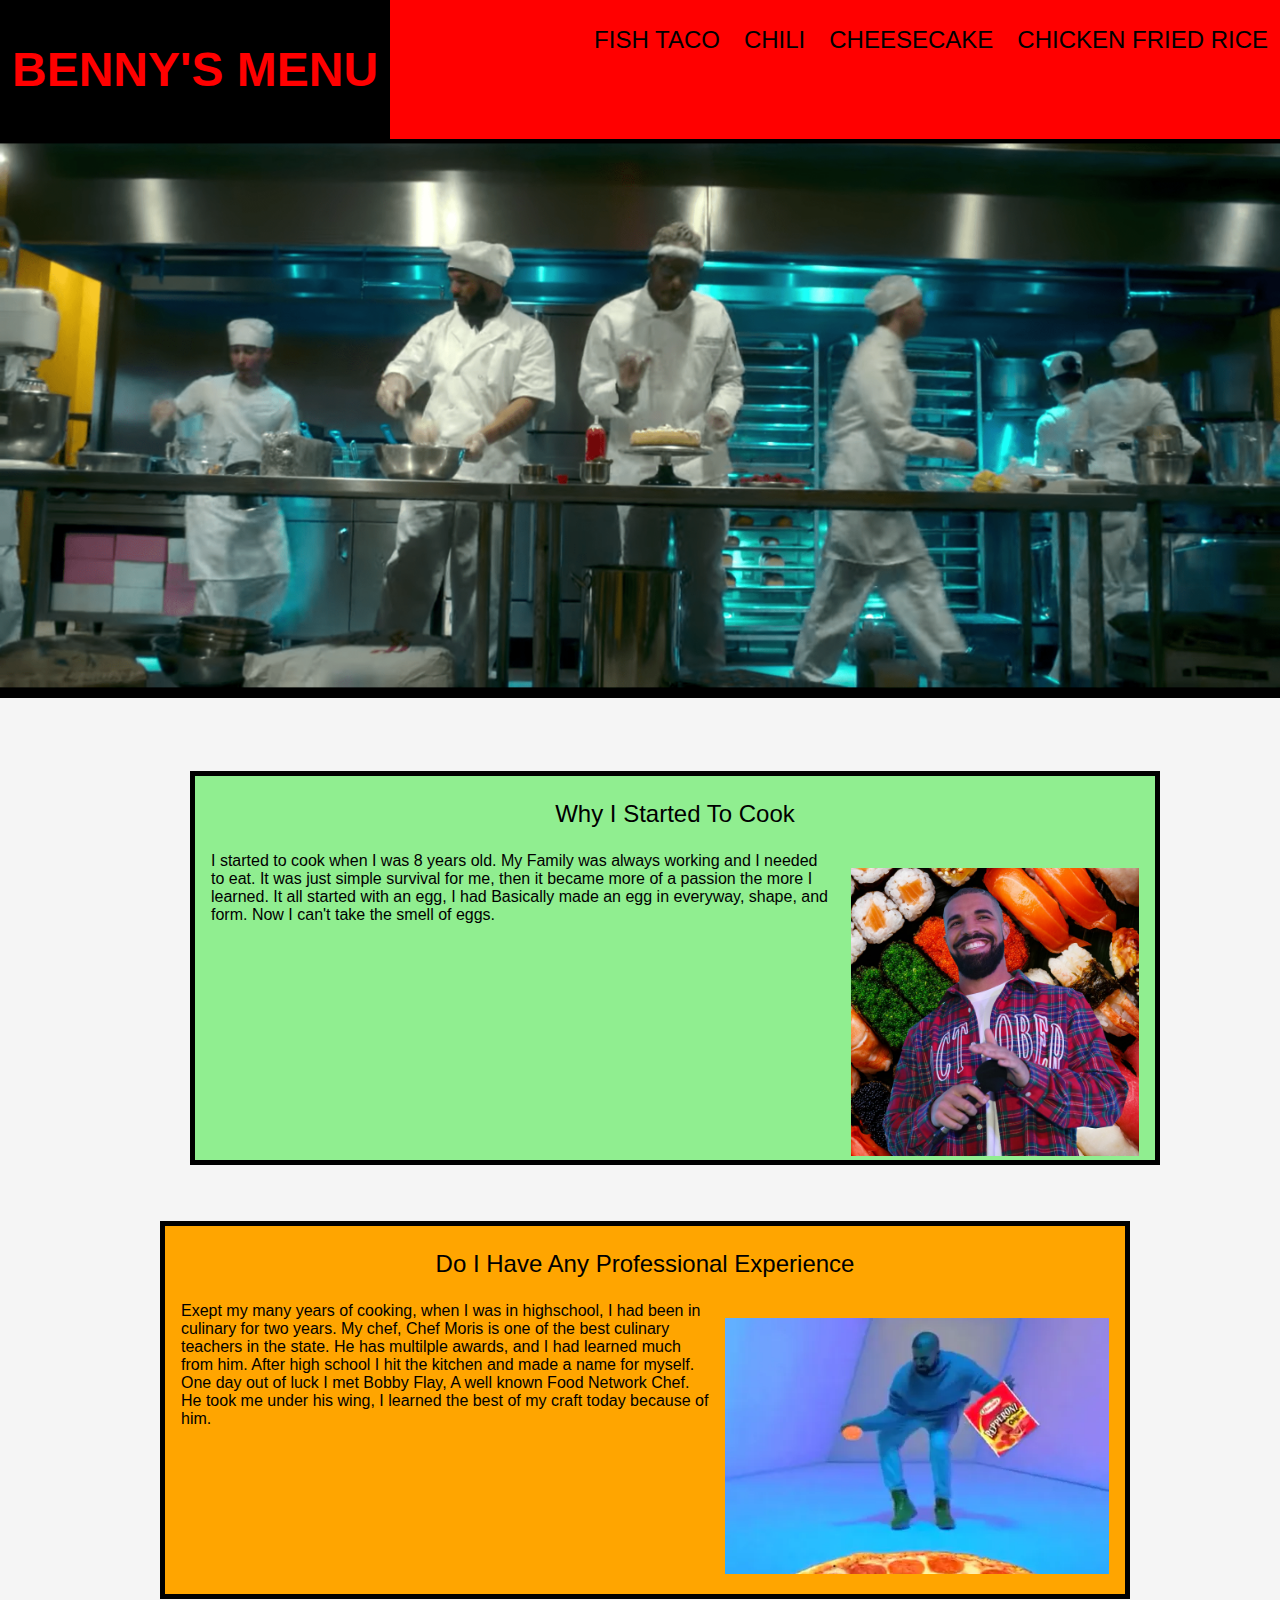
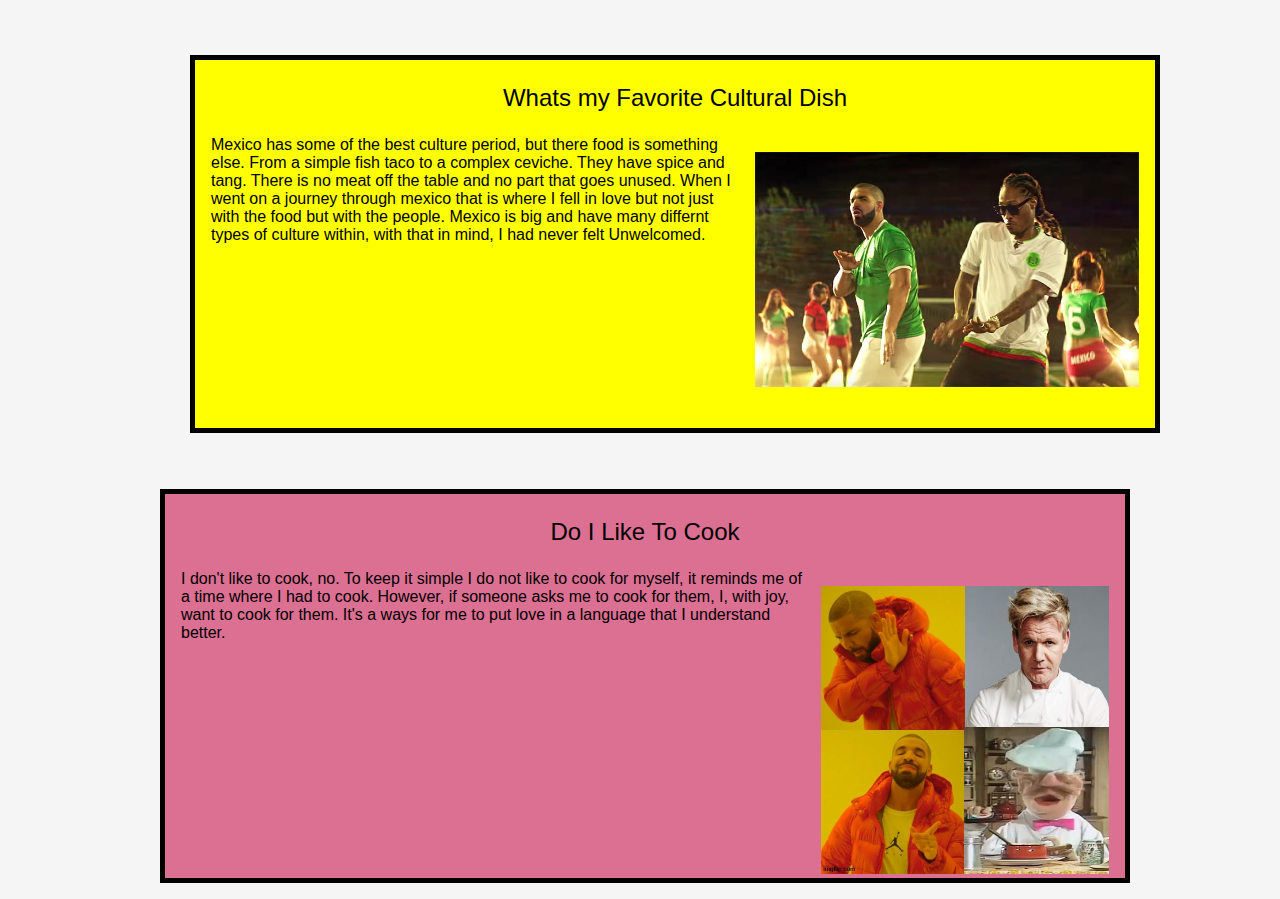
==== index.html @ f6566d27 "edits" ====
<!DOCTYPE html>
<html lang="en">
  <head>
    <meta charset="UTF-8" />
    <meta http-equiv="X-UA-Compatible" content="IE=edge" />
    <meta name="viewport" content="width=device-width, initial-scale=1.0" />
    <link rel="stylesheet" href="style.css" />
    <title>Benny's Menu</title>
  </head>
  <body>
    <header class="header">
      <a href="index.html" class="h1"><h1>Benny's Menu</h1></a>
      <!--I am Drake-->
      <nav>
        <ul>
          <li><a href="fishtaco.html">Fish taco</a></li>
          <li><a href="chili.html">Chili</a></li>
          <li><a href="cake.html">Cheesecake</a></li>
          <li><a href="friedrice.html">Chicken Fried Rice</a></li>
        </ul>
      </nav>
    </header>
    <div id="about me">
      <img
        src="/img/Life is Good.webp"
        alt="me and future cooking it up"
        class="cover"
      />
      <!--an image of a chef-->
      <ul class="homepage">
        <div class="l1">
          <li class="why">Why I Started To Cook</li>
          <img
            src="/img/Drake_Sushi.jpg"
            alt="me with sushi behind me"
            class="me"
          />
          <p class="p1">
            I started to cook when I was 8 years old. My Family was always
            working and I needed to eat. It was just simple survival for me,
            then it became more of a passion the more I learned. It all started
            with an egg, I had Basically made an egg in everyway, shape, and
            form. Now I can't take the smell of eggs.
          </p>
        </div>
        <div class="l2">
          <li class="exp">Do I Have Any Professional Experience</li>
          <img
            src="/img/199fa4cac21004498d355c744131fd0fb5-21-drake-pizza.2x.h473.w710.webp"
            alt="I'm putting on peperoni on a pizza"
            class="pep"
          />
          <!--an image of a chef flippin a pizza-->
          <p class="p2">
            Exept my many years of cooking, when I was in highschool, I had been
            in culinary for two years. My chef, Chef Moris is one of the best
            culinary teachers in the state. He has multilple awards, and I had
            learned much from him. After high school I hit the kitchen and made
            a name for myself. One day out of luck I met Bobby Flay, A well
            known Food Network Chef. He took me under his wing, I learned the
            best of my craft today because of him.
          </p>
        </div>
        <div class="l3">
          <li class="cul">Whats my Favorite Cultural Dish</li>
          <img
            src="/img/drake-future-mexico.jpg"
            alt="me and future exploring mexico to get new recipe ideas"
            class="mex"
          />
          <!--a image of mexico-->
          <p class="p3">
            Mexico has some of the best culture period, but there food is
            something else. From a simple fish taco to a complex ceviche. They
            have spice and tang. There is no meat off the table and no part that
            goes unused. When I went on a journey through mexico that is where I
            fell in love but not just with the food but with the people. Mexico
            is big and have many differnt types of culture within, with that in
            mind, I had never felt Unwelcomed.
          </p>
        </div>
        <div class="l4">
          <li class="like">Do I Like To Cook</li>
          <img
            src="/img/angry drake.jpg"
            alt="I don't like the angry chef culture. It dosen't make a better chef."
            class="angry"
          />
          <!--an image of an angry chef-->
          <p class="p4">
            I don't like to cook, no. To keep it simple I do not like to cook
            for myself, it reminds me of a time where I had to cook. However, if
            someone asks me to cook for them, I, with joy, want to cook for
            them. It's a ways for me to put love in a language that I understand
            better.
          </p>
        </div>
      </ul>
    </div>
  </body>
</html>
---- style.css ----
body {
  background-color: whitesmoke;
  font-family: sans-serif;
  margin: 0em;
  margin-bottom: 1em;
}

header {
  background-color: red;
  position: sticky;
  top: 0%;
  display: flex;
  justify-content: space-between;
}

.h1 {
  background-color: black;
  color: white;
}

.h1:hover {
  color: red;
}

header ul {
  list-style: none;
  display: inline-flex;
}

header a {
  float: left;
  color: black;
  text-align: center;
  padding: 10px 12px;
  text-decoration: none;
  font-size: x-large;
  text-transform: uppercase;
}

a:hover {
  color: white;
  background-color: black;
}

.active {
  background-color: white;
  color: black;
}

header ul li a:active {
  color: white;
}

ul li {
  list-style: none;
}

.cover {
  object-fit: cover;
  max-width: 100%;
  height: auto;
  margin-bottom: 1%;
}

.me {
  max-width: 30%;
  height: auto;
  float: right;
  margin: 1em;
}

.homepage {
  margin-left: 5em;
  margin-right: 5em;
  margin-bottom: 5em;
}

.l1 {
  margin: 2.5em;
  margin-bottom: 1em;
  background-color: lightgreen;
  border: 5px solid black;
  height: 24em;
  width: 60em;
  float: right;
  font-size: medium;
}

.why {
  margin: 1em;
  text-align: center;
  font-size: x-large;
}

.p1 {
  margin: 1em;
  margin-right: 0em;
}

.l2 {
  margin: 2.5em;
  margin-bottom: 1em;
  background-color: orange;
  border: 5px solid black;
  height: 23em;
  width: 60em;
  float: left;
  font-size: medium;
}

.exp {
  margin: 1em;
  text-align: center;
  font-size: x-large;
}

.pep {
  max-width: 40%;
  height: auto;
  float: right;
  margin: 1em;
}

.p2 {
  margin: 1em;
  margin-right: 0em;
}

.l3 {
  margin: 2.5em;
  margin-bottom: 1em;
  background-color: yellow;
  border: 5px solid black;
  height: 23em;
  width: 60em;
  float: right;
  font-size: medium;
}

.cul {
  margin: 1em;
  text-align: center;
  font-size: x-large;
}

.mex {
  max-width: 40%;
  height: auto;
  float: right;
  margin: 1em;
}

.p3 {
  margin: 1em;
  margin-right: 0em;
}

.l4 {
  margin: 2.5em;
  margin-bottom: 1em;
  background-color: palevioletred;
  border: 5px solid black;
  height: 24em;
  width: 60em;
  float: left;
  font-size: medium;
}

.like {
  margin: 1em;
  text-align: center;
  font-size: x-large;
}

.angry {
  max-width: 30%;
  height: auto;
  float: right;
  margin: 1em;
}

.p4 {
  margin: 1em;
  margin-right: 0em;
}
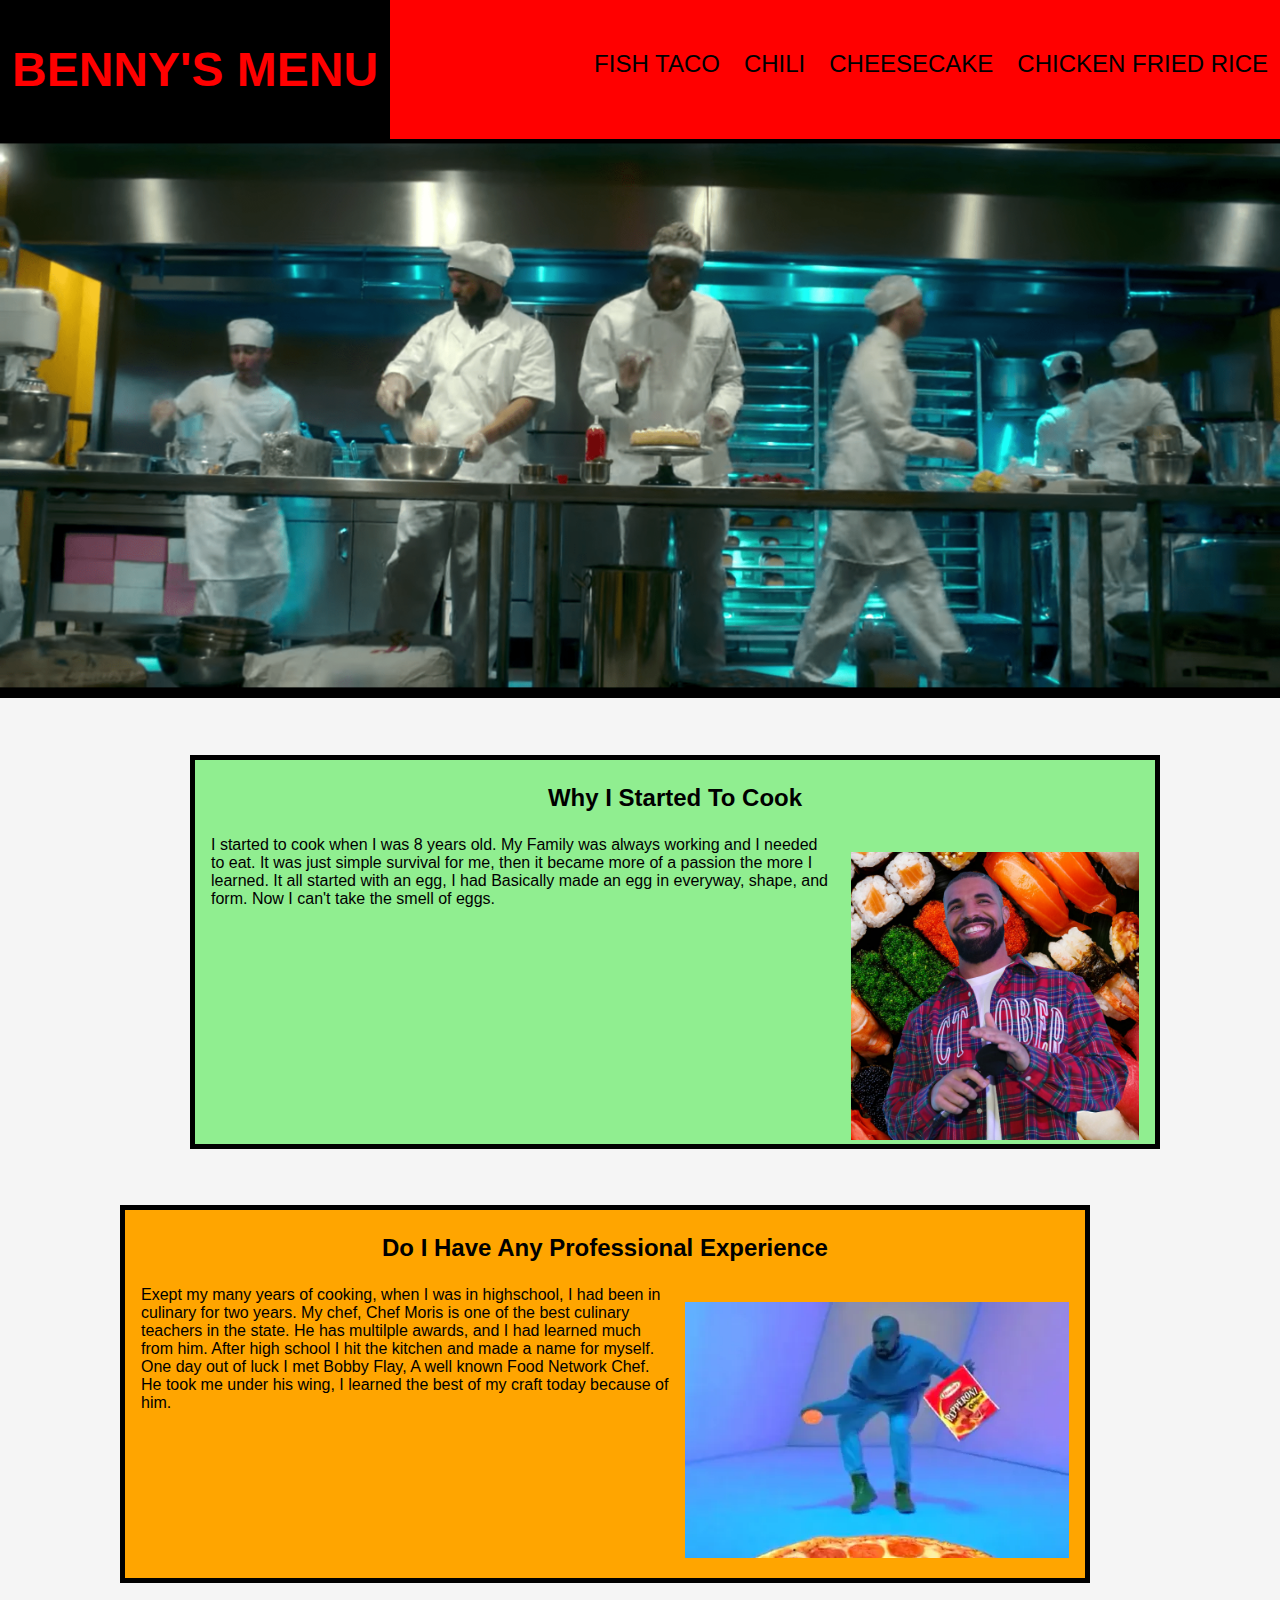
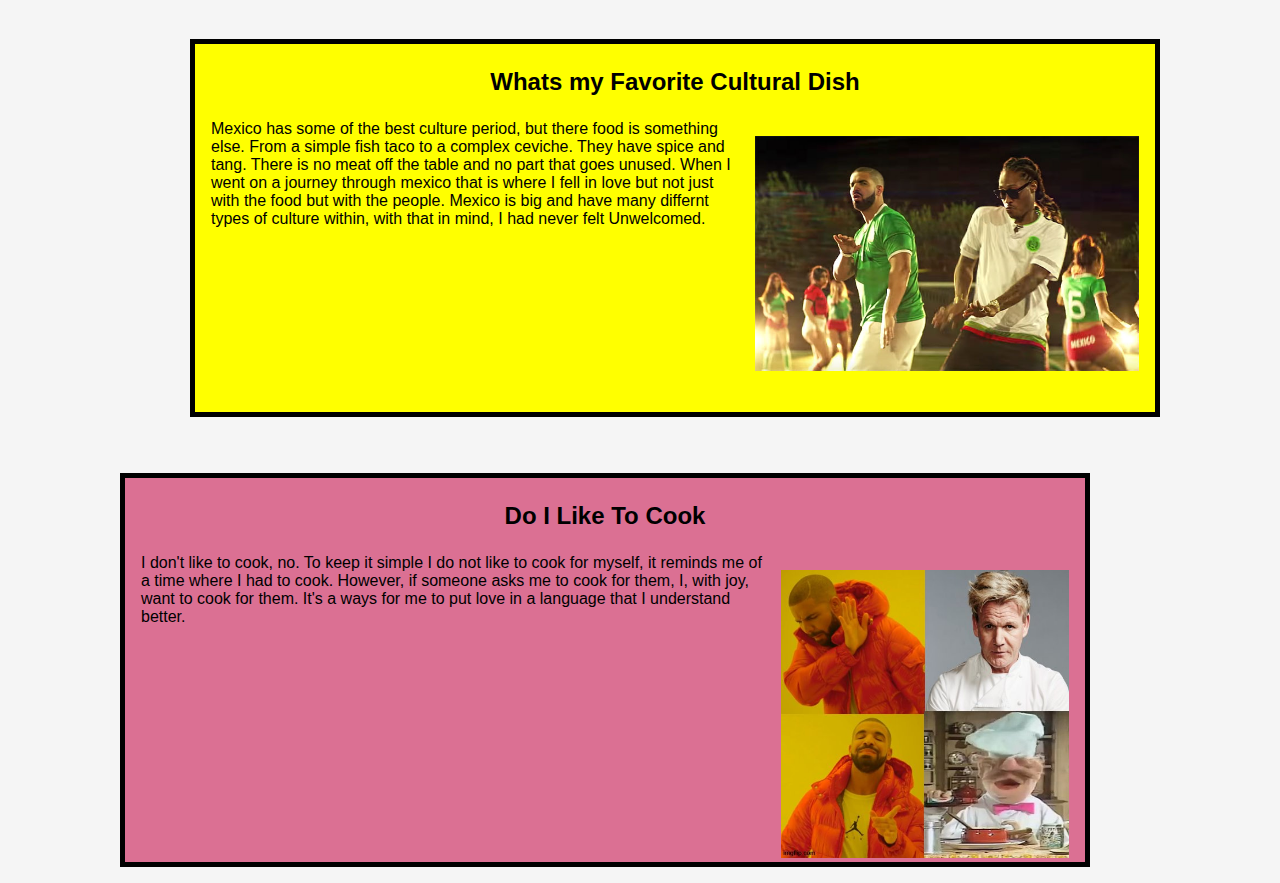
==== commit 4e61ba07: "edits" ====
--- a/index.html
+++ b/index.html
@@ -20,16 +20,16 @@
         </ul>
       </nav>
     </header>
-    <div id="about me">
+    <div id="about-me">
       <img
         src="/img/Life is Good.webp"
         alt="me and future cooking it up"
         class="cover"
       />
       <!--an image of a chef-->
-      <ul class="homepage">
+      <div class="homepage">
         <div class="l1">
-          <li class="why">Why I Started To Cook</li>
+          <h3 class="why">Why I Started To Cook</h3>
           <img
             src="/img/Drake_Sushi.jpg"
             alt="me with sushi behind me"
@@ -44,7 +44,7 @@
           </p>
         </div>
         <div class="l2">
-          <li class="exp">Do I Have Any Professional Experience</li>
+          <h3 class="exp">Do I Have Any Professional Experience</h3>
           <img
             src="/img/199fa4cac21004498d355c744131fd0fb5-21-drake-pizza.2x.h473.w710.webp"
             alt="I'm putting on peperoni on a pizza"
@@ -62,7 +62,7 @@
           </p>
         </div>
         <div class="l3">
-          <li class="cul">Whats my Favorite Cultural Dish</li>
+          <h3 class="cul">Whats my Favorite Cultural Dish</h3>
           <img
             src="/img/drake-future-mexico.jpg"
             alt="me and future exploring mexico to get new recipe ideas"
@@ -80,7 +80,7 @@
           </p>
         </div>
         <div class="l4">
-          <li class="like">Do I Like To Cook</li>
+          <h3 class="like">Do I Like To Cook</h3>
           <img
             src="/img/angry drake.jpg"
             alt="I don't like the angry chef culture. It dosen't make a better chef."
@@ -95,7 +95,7 @@
             better.
           </p>
         </div>
-      </ul>
+      </div>
     </div>
   </body>
 </html>
--- a/style.css
+++ b/style.css
@@ -13,6 +13,10 @@
   justify-content: space-between;
 }
 
+nav {
+    padding-top: 1.5em;
+}
+
 .h1 {
   background-color: black;
   color: white;
@@ -183,3 +187,111 @@
   margin: 1em;
   margin-right: 0em;
 }
+
+div#content {
+  margin: 1em;
+}
+
+.h2 {
+  font-size: xx-large;
+}
+
+.img {
+  max-width: 27em;
+  height: auto;
+  float: right;
+  margin: 1em;
+}
+
+.ing {
+  padding: 0.5em;
+  background-color: limegreen;
+  border: 5px solid black;
+  height: 30em;
+  width: 15em;
+  float: left;
+  font-size: medium;
+}
+
+.prep1 {
+  padding: 0.5em;
+  background-color: peru;
+  border: 5px solid black;
+  height: 30em;
+  width: 20em;
+  float: left;
+  font-size: medium;
+  margin-left: 5em;
+  margin-right: 5em;
+  color: black;
+}
+
+.ing2 {
+  padding: 0.5em;
+  background-color: brown;
+  border: 5px solid black;
+  height: 24em;
+  width: 15em;
+  float: left;
+  font-size: medium;
+  color: goldenrod;
+}
+
+.prep2 {
+  padding: 0.5em;
+  background-color: burlywood;
+  border: 5px solid black;
+  height: 24em;
+  width: 20em;
+  float: left;
+  font-size: medium;
+  margin-left: 5em;
+  margin-right: 5em;
+  color: black;
+}
+
+.ing3 {
+  padding: 0.5em;
+  background-color: #ff5555;
+  border: 5px solid black;
+  height: 18em;
+  width: 15em;
+  float: left;
+  font-size: medium;
+}
+
+.prep3 {
+  padding: 0.5em;
+  background-color: burlywood;
+  border: 5px solid black;
+  height: 26em;
+  width: 48em;
+  float: left;
+  font-size: medium;
+  margin-left: 5em;
+  margin-right: 5em;
+  color: black;
+}
+
+.ing4 {
+  padding: 0.5em;
+  background-color: yellow;
+  border: 5px solid black;
+  height: 15em;
+  width: 15em;
+  float: left;
+  font-size: medium;
+}
+
+.prep4 {
+  padding: 0.5em;
+  background-color: burlywood;
+  border: 5px solid black;
+  height: 15em;
+  width: 40em;
+  float: left;
+  font-size: medium;
+  margin-left: 5em;
+  margin-right: 5em;
+  color: black;
+}
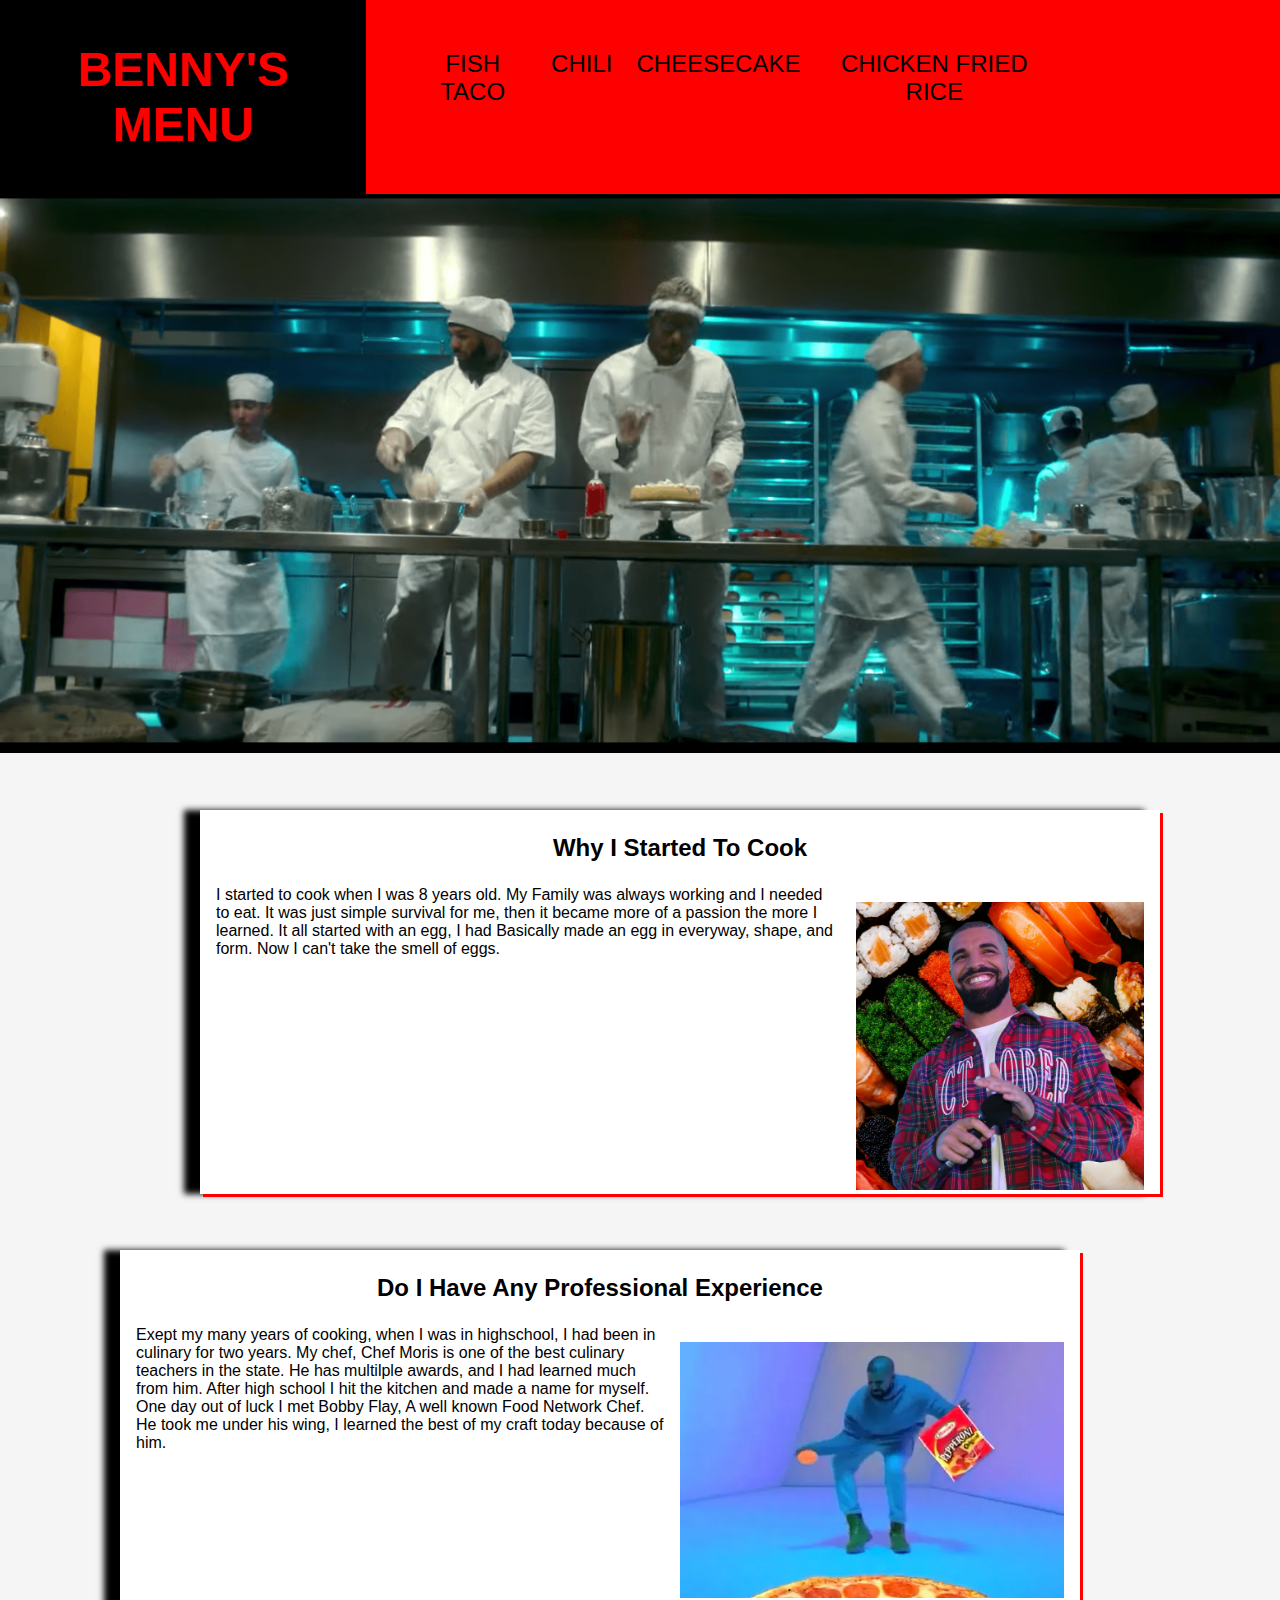
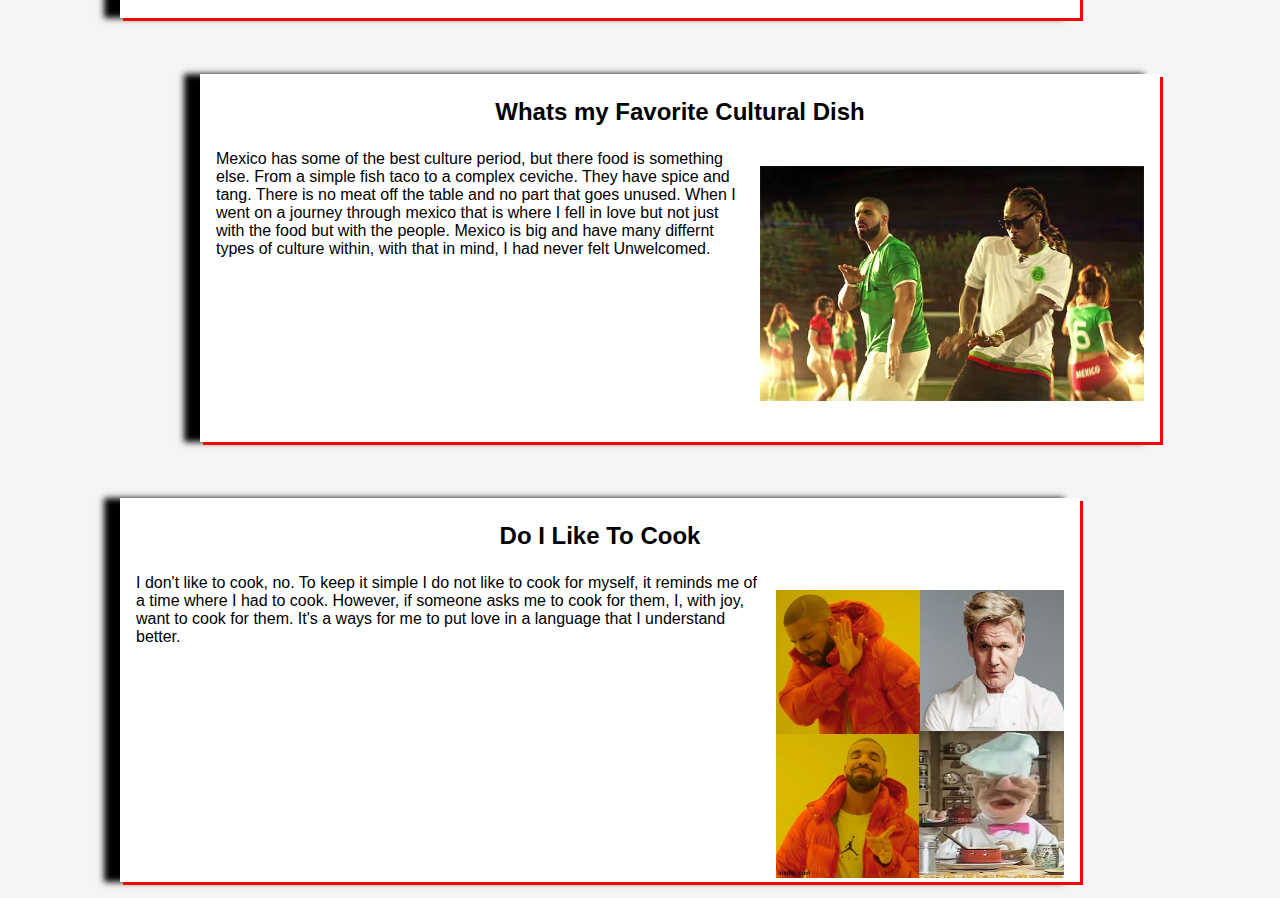
==== commit 12f6abec: "edit" ====
--- a/index.html
+++ b/index.html
@@ -22,7 +22,7 @@
     </header>
     <div id="about-me">
       <img
-        src="/img/Life is Good.webp"
+        src="img/Life is Good.webp"
         alt="me and future cooking it up"
         class="cover"
       />
@@ -30,11 +30,7 @@
       <div class="homepage">
         <div class="l1">
           <h3 class="why">Why I Started To Cook</h3>
-          <img
-            src="/img/Drake_Sushi.jpg"
-            alt="me with sushi behind me"
-            class="me"
-          />
+          <img src="img/Drake_Sushi.jpg" alt="me with sushi behind me" class="me" />
           <p class="p1">
             I started to cook when I was 8 years old. My Family was always
             working and I needed to eat. It was just simple survival for me,
@@ -45,11 +41,7 @@
         </div>
         <div class="l2">
           <h3 class="exp">Do I Have Any Professional Experience</h3>
-          <img
-            src="/img/199fa4cac21004498d355c744131fd0fb5-21-drake-pizza.2x.h473.w710.webp"
-            alt="I'm putting on peperoni on a pizza"
-            class="pep"
-          />
+          <img src="img/199fa4cac21004498d355c744131fd0fb5-21-drake-pizza.2x.h473.w710.webp" alt="I'm putting on peperoni on a pizza" class="pep" />
           <!--an image of a chef flippin a pizza-->
           <p class="p2">
             Exept my many years of cooking, when I was in highschool, I had been
@@ -64,7 +56,7 @@
         <div class="l3">
           <h3 class="cul">Whats my Favorite Cultural Dish</h3>
           <img
-            src="/img/drake-future-mexico.jpg"
+            src="img/drake-future-mexico.jpg"
             alt="me and future exploring mexico to get new recipe ideas"
             class="mex"
           />
@@ -82,7 +74,7 @@
         <div class="l4">
           <h3 class="like">Do I Like To Cook</h3>
           <img
-            src="/img/angry drake.jpg"
+            src="img/angry drake.jpg"
             alt="I don't like the angry chef culture. It dosen't make a better chef."
             class="angry"
           />
--- a/style.css
+++ b/style.css
@@ -10,11 +10,12 @@
   position: sticky;
   top: 0%;
   display: flex;
-  justify-content: space-between;
+  justify-content:space-between;
 }
 
 nav {
     padding-top: 1.5em;
+    padding-right: 14em;
 }
 
 .h1 {
@@ -82,8 +83,8 @@
 .l1 {
   margin: 2.5em;
   margin-bottom: 1em;
-  background-color: lightgreen;
-  border: 5px solid black;
+  background-color: white;
+  box-shadow: 3px 3px red, -1em 0 .4em black;
   height: 24em;
   width: 60em;
   float: right;
@@ -104,8 +105,8 @@
 .l2 {
   margin: 2.5em;
   margin-bottom: 1em;
-  background-color: orange;
-  border: 5px solid black;
+  background-color: white;
+  box-shadow: 3px 3px red, -1em 0 .4em black;
   height: 23em;
   width: 60em;
   float: left;
@@ -133,8 +134,8 @@
 .l3 {
   margin: 2.5em;
   margin-bottom: 1em;
-  background-color: yellow;
-  border: 5px solid black;
+  background-color: white;
+  box-shadow: 3px 3px red, -1em 0 .4em black;
   height: 23em;
   width: 60em;
   float: right;
@@ -162,8 +163,8 @@
 .l4 {
   margin: 2.5em;
   margin-bottom: 1em;
-  background-color: palevioletred;
-  border: 5px solid black;
+  background-color: white;
+  box-shadow: 3px 3px red, -1em 0 .4em black;
   height: 24em;
   width: 60em;
   float: left;
@@ -197,7 +198,7 @@
 }
 
 .img {
-  max-width: 27em;
+  max-width: 20em;
   height: auto;
   float: right;
   margin: 1em;
@@ -205,8 +206,8 @@
 
 .ing {
   padding: 0.5em;
-  background-color: limegreen;
-  border: 5px solid black;
+  background-color: white;
+  box-shadow: 3px 3px red, -1em 0 .4em black;
   height: 30em;
   width: 15em;
   float: left;
@@ -215,8 +216,8 @@
 
 .prep1 {
   padding: 0.5em;
-  background-color: peru;
-  border: 5px solid black;
+  background-color: white;
+  box-shadow: 3px 3px red, -1em 0 .4em black;
   height: 30em;
   width: 20em;
   float: left;
@@ -228,19 +229,19 @@
 
 .ing2 {
   padding: 0.5em;
-  background-color: brown;
-  border: 5px solid black;
-  height: 24em;
-  width: 15em;
-  float: left;
-  font-size: medium;
-  color: goldenrod;
+  background-color: white;
+  box-shadow: 3px 3px red, -1em 0 .4em black;
+  height: 24em;
+  width: 15em;
+  float: left;
+  font-size: medium;
+  color: black;
 }
 
 .prep2 {
   padding: 0.5em;
-  background-color: burlywood;
-  border: 5px solid black;
+  background-color: white;
+  box-shadow: 3px 3px red, -1em 0 .4em black;
   height: 24em;
   width: 20em;
   float: left;
@@ -252,8 +253,8 @@
 
 .ing3 {
   padding: 0.5em;
-  background-color: #ff5555;
-  border: 5px solid black;
+  background-color: white;
+  box-shadow: 3px 3px red, -1em 0 .4em black;
   height: 18em;
   width: 15em;
   float: left;
@@ -262,8 +263,8 @@
 
 .prep3 {
   padding: 0.5em;
-  background-color: burlywood;
-  border: 5px solid black;
+  background-color: white;
+  box-shadow: 3px 3px red, -1em 0 .4em black;
   height: 26em;
   width: 48em;
   float: left;
@@ -275,8 +276,8 @@
 
 .ing4 {
   padding: 0.5em;
-  background-color: yellow;
-  border: 5px solid black;
+  background-color: white;
+  box-shadow: 3px 3px red, -1em 0 .4em black;
   height: 15em;
   width: 15em;
   float: left;
@@ -285,8 +286,8 @@
 
 .prep4 {
   padding: 0.5em;
-  background-color: burlywood;
-  border: 5px solid black;
+  background-color: white;
+  box-shadow: 3px 3px red, -1em 0 .4em black;
   height: 15em;
   width: 40em;
   float: left;
